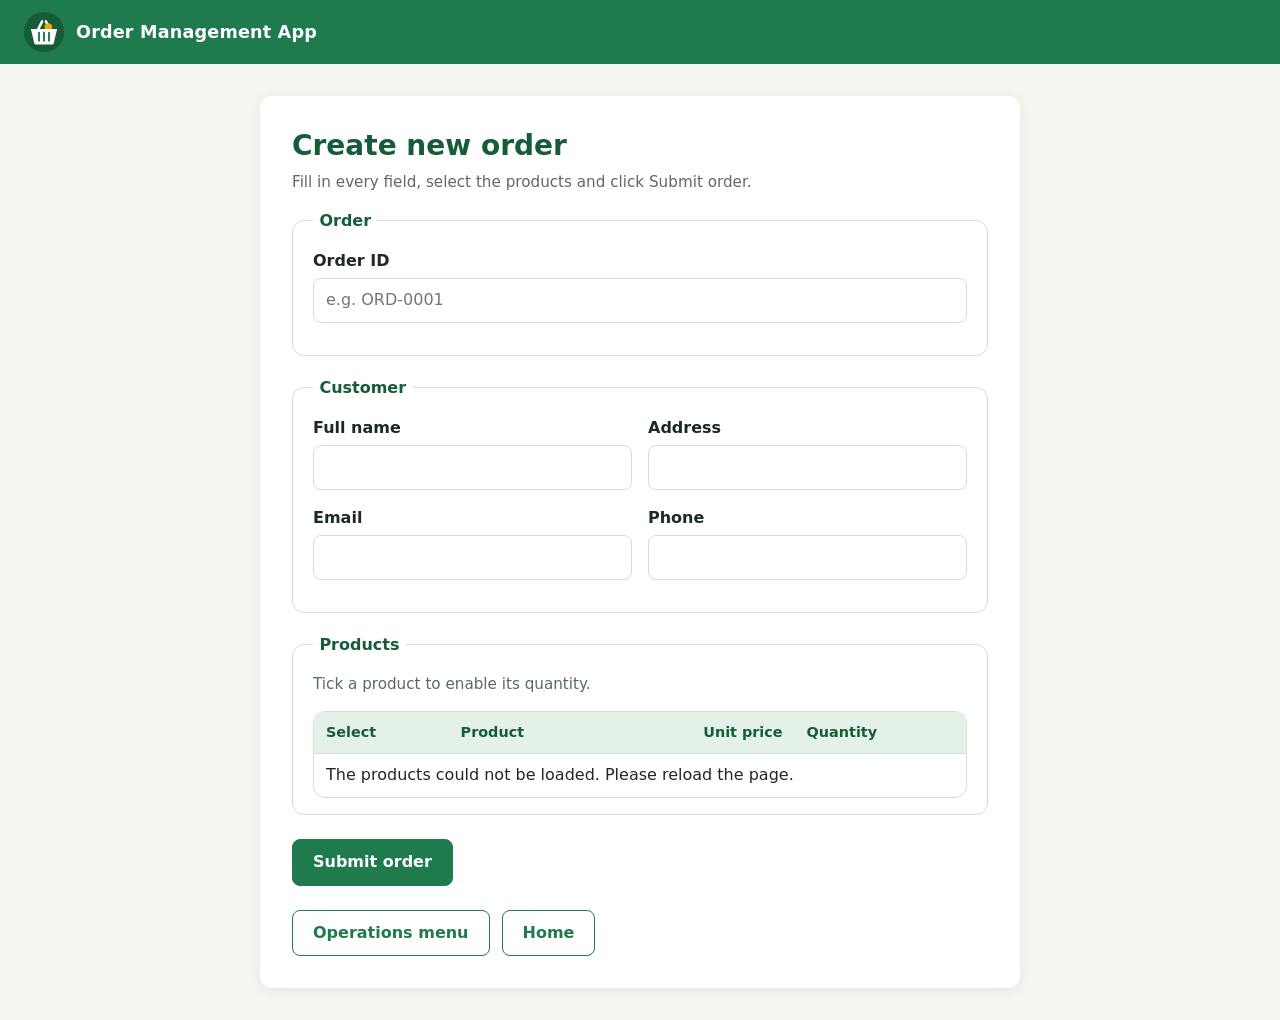
==== application/client/createOrder.html @ 73d6ef8f "feat(client): add create order page with product checkboxes" ====
<!DOCTYPE html>
<html lang="en">
<head>
    <meta charset="UTF-8">
    <meta name="viewport" content="width=device-width, initial-scale=1.0">
    <title>Create new order – Order Management App</title>
    <link rel="stylesheet" href="css/styles.css">
    <script src="js/common.js" defer></script>
    <script src="js/createOrder.js" defer></script>
</head>
<body>
    <header class="app-header">
        <svg class="logo" viewBox="0 0 64 64" aria-hidden="true">
            <circle class="logo-background" cx="32" cy="32" r="32"/>
            <path class="logo-handle" d="M23 27 L29 15 M41 27 L35 15"/>
            <circle class="logo-dot" cx="39" cy="24" r="6"/>
            <path class="logo-basket" d="M11 27 H53 L47.5 50 Q47 52 45 52 H19 Q17 52 16.5 50 Z"/>
            <path class="logo-slats" d="M24 33 V46 M32 33 V46 M40 33 V46"/>
        </svg>
        <span class="app-name">Order Management App</span>
    </header>

    <main class="page">
        <section class="card card--medium">
            <h1>Create new order</h1>
            <p class="hint">Fill in every field, select the products and click Submit order.</p>

            <form id="orderForm" novalidate>
                <fieldset>
                    <legend>Order</legend>
                    <div class="form-field">
                        <label for="orderId">Order ID</label>
                        <input type="text" id="orderId" name="orderId" maxlength="20" placeholder="e.g. ORD-0001" autocomplete="off">
                    </div>
                </fieldset>

                <fieldset>
                    <legend>Customer</legend>
                    <div class="form-grid">
                        <div class="form-field">
                            <label for="fullName">Full name</label>
                            <input type="text" id="fullName" name="fullName" autocomplete="name">
                        </div>
                        <div class="form-field">
                            <label for="address">Address</label>
                            <input type="text" id="address" name="address" autocomplete="street-address">
                        </div>
                        <div class="form-field">
                            <label for="email">Email</label>
                            <input type="email" id="email" name="email" autocomplete="email">
                        </div>
                        <div class="form-field">
                            <label for="phone">Phone</label>
                            <input type="tel" id="phone" name="phone" autocomplete="tel">
                        </div>
                    </div>
                </fieldset>

                <fieldset>
                    <legend>Products</legend>
                    <p class="hint">Tick a product to enable its quantity.</p>
                    <div class="table-wrapper">
                        <table class="products-table">
                            <thead>
                                <tr>
                                    <th scope="col">Select</th>
                                    <th scope="col">Product</th>
                                    <th scope="col" class="amount">Unit price</th>
                                    <th scope="col">Quantity</th>
                                </tr>
                            </thead>
                            <tbody id="productList">
                                <tr>
                                    <td colspan="4">Loading products…</td>
                                </tr>
                            </tbody>
                        </table>
                    </div>
                </fieldset>

                <p id="orderMessage" class="message" role="alert" hidden></p>

                <div class="button-bar">
                    <button type="submit" class="primary">Submit order</button>
                </div>
            </form>

            <section id="orderResult" class="result" aria-live="polite" hidden>
                <h2>Order saved</h2>
                <p id="orderResultText"></p>
            </section>

            <div class="button-bar">
                <button type="button" data-href="operations.html">Operations menu</button>
                <button type="button" data-href="index.html">Home</button>
            </div>
        </section>
    </main>
</body>
</html>
---- application/client/css/styles.css ----
/* ==========================================================================
   Order Management App - common stylesheet
   Linked from every client page and from the HTML pages generated by PHP
   (all orders, single order and 404 error pages).
   ========================================================================== */

:root {
    --color-primary: #1f7a4d;
    --color-primary-dark: #165c39;
    --color-primary-light: #e3f1e8;
    --color-accent: #f2a900;
    --color-background: #f4f6f1;
    --color-surface: #ffffff;
    --color-text: #1d2a22;
    --color-muted: #5b6b60;
    --color-border: #d5ddd4;
    --color-error: #b3261e;
    --color-error-light: #fdecea;
    --color-success-light: #e6f4ea;
    --radius: 12px;
    --shadow: 0 2px 12px rgba(29, 42, 34, 0.08);
    --font: system-ui, -apple-system, "Segoe UI", Roboto, Helvetica, Arial, sans-serif;
}

*,
*::before,
*::after {
    box-sizing: border-box;
}

[hidden] {
    display: none !important;
}

body {
    margin: 0;
    font-family: var(--font);
    font-size: 16px;
    line-height: 1.5;
    color: var(--color-text);
    background: var(--color-background);
}

/* ---------- Header and logo ---------- */

.app-header {
    display: flex;
    align-items: center;
    gap: 0.75rem;
    padding: 0.75rem 1.5rem;
    background: var(--color-primary);
    color: #ffffff;
}

.app-header .logo {
    width: 40px;
    height: 40px;
}

.app-header .logo-background {
    fill: var(--color-primary-dark);
}

.app-name {
    font-weight: 700;
    font-size: 1.1rem;
    letter-spacing: 0.01em;
}

.logo {
    width: 128px;
    height: 128px;
}

.logo-background {
    fill: var(--color-primary);
}

.logo-basket {
    fill: #ffffff;
}

.logo-handle {
    fill: none;
    stroke: #ffffff;
    stroke-width: 4;
    stroke-linecap: round;
}

.logo-slats {
    fill: none;
    stroke: var(--color-primary);
    stroke-width: 3;
    stroke-linecap: round;
}

.logo-dot {
    fill: var(--color-accent);
}

/* ---------- Layout ---------- */

.page {
    max-width: 1080px;
    margin: 2rem auto;
    padding: 0 1rem;
}

.card {
    background: var(--color-surface);
    border-radius: var(--radius);
    box-shadow: var(--shadow);
    padding: 2rem;
}

.card--narrow {
    max-width: 460px;
    margin: 0 auto;
}

.card--medium {
    max-width: 760px;
    margin: 0 auto;
}

.home {
    text-align: center;
    padding-top: 2.5rem;
    padding-bottom: 2.5rem;
}

h1 {
    margin: 0 0 0.5rem;
    font-size: 1.75rem;
    line-height: 1.25;
    color: var(--color-primary-dark);
}

.home h1 {
    margin-top: 1rem;
    font-size: 2.25rem;
}

h2 {
    margin: 1.75rem 0 0.5rem;
    font-size: 1.25rem;
    color: var(--color-primary-dark);
}

.lead {
    margin-top: 0;
    color: var(--color-muted);
    font-size: 1.05rem;
}

.hint {
    margin-top: 0;
    color: var(--color-muted);
    font-size: 0.95rem;
}

/* ---------- Buttons ---------- */

button {
    font: inherit;
    font-weight: 600;
    padding: 0.65rem 1.25rem;
    border: 1px solid var(--color-primary);
    border-radius: 8px;
    background: var(--color-surface);
    color: var(--color-primary);
    cursor: pointer;
    transition: background-color 0.15s ease;
}

button:hover {
    background: var(--color-primary-light);
}

button.primary {
    background: var(--color-primary);
    color: #ffffff;
}

button.primary:hover {
    background: var(--color-primary-dark);
}

button:disabled {
    opacity: 0.6;
    cursor: not-allowed;
}

button:focus-visible,
input:focus-visible,
select:focus-visible {
    outline: 3px solid #8cc7a5;
    outline-offset: 2px;
}

.button-bar {
    display: flex;
    flex-wrap: wrap;
    gap: 0.75rem;
    margin-top: 1.5rem;
}

.button-bar--center {
    justify-content: center;
}

.button-bar form {
    margin: 0;
}

/* ---------- Forms ---------- */

.form-field {
    display: flex;
    flex-direction: column;
    gap: 0.3rem;
    margin-bottom: 1rem;
}

.form-grid {
    display: grid;
    grid-template-columns: repeat(auto-fit, minmax(240px, 1fr));
    gap: 0 1rem;
}

label {
    font-weight: 600;
}

input[type="text"],
input[type="email"],
input[type="tel"],
input[type="password"],
input[type="number"],
select {
    width: 100%;
    font: inherit;
    padding: 0.6rem 0.75rem;
    border: 1px solid var(--color-border);
    border-radius: 8px;
    background: var(--color-surface);
    color: var(--color-text);
}

input:disabled {
    background: #eef1ec;
    color: var(--color-muted);
}

.input--invalid {
    border-color: var(--color-error) !important;
    background: var(--color-error-light) !important;
}

fieldset {
    margin: 0 0 1.25rem;
    padding: 1rem 1.25rem;
    border: 1px solid var(--color-border);
    border-radius: var(--radius);
}

legend {
    padding: 0 0.4rem;
    font-weight: 700;
    color: var(--color-primary-dark);
}

/* ---------- Messages and results ---------- */

.message {
    margin: 1rem 0;
    padding: 0.75rem 1rem;
    border-radius: 8px;
    white-space: pre-line;
}

.message--error {
    background: var(--color-error-light);
    border: 1px solid #f3b8b3;
    color: var(--color-error);
}

.message--info {
    background: var(--color-primary-light);
    color: var(--color-primary-dark);
}

.result {
    margin-top: 1.5rem;
    padding: 1.25rem 1.5rem;
    border: 1px solid #b7dcc4;
    border-radius: var(--radius);
    background: var(--color-success-light);
}

.result h2 {
    margin-top: 0;
}

.result-amount {
    font-size: 1.6rem;
    font-weight: 700;
    color: var(--color-primary-dark);
    white-space: nowrap;
}

.error-box {
    padding: 1rem 1.25rem;
    border-left: 6px solid var(--color-error);
    border-radius: 8px;
    background: var(--color-error-light);
}

.error-box h1 {
    color: var(--color-error);
}

/* ---------- Tables ---------- */

.table-wrapper {
    overflow-x: auto;
    border: 1px solid var(--color-border);
    border-radius: var(--radius);
    background: var(--color-surface);
}

table {
    width: 100%;
    border-collapse: collapse;
}

th,
td {
    padding: 0.6rem 0.75rem;
    border-bottom: 1px solid var(--color-border);
    text-align: left;
    vertical-align: top;
}

th {
    background: var(--color-primary-light);
    color: var(--color-primary-dark);
    font-size: 0.9rem;
    white-space: nowrap;
}

tbody tr:last-child td {
    border-bottom: none;
}

.amount {
    text-align: right;
    white-space: nowrap;
    font-variant-numeric: tabular-nums;
}

.total {
    font-weight: 700;
}

.product-list {
    margin: 0;
    padding-left: 1.1rem;
    min-width: 260px;
}

.products-table input[type="checkbox"] {
    width: 1.2rem;
    height: 1.2rem;
    accent-color: var(--color-primary);
    cursor: pointer;
}

.products-table input[type="number"] {
    width: 6.5rem;
}

.summary {
    color: var(--color-muted);
}

/* ---------- Documentation ---------- */

.doc-list {
    padding-left: 1.25rem;
}

.doc-list li {
    margin-bottom: 0.5rem;
}

/* ---------- Small screens ---------- */

@media (max-width: 600px) {
    .page {
        margin: 1rem auto;
    }

    .card {
        padding: 1.25rem;
    }

    .button-bar button,
    .button-bar form {
        flex: 1 1 auto;
    }

    .button-bar form button {
        width: 100%;
    }
}
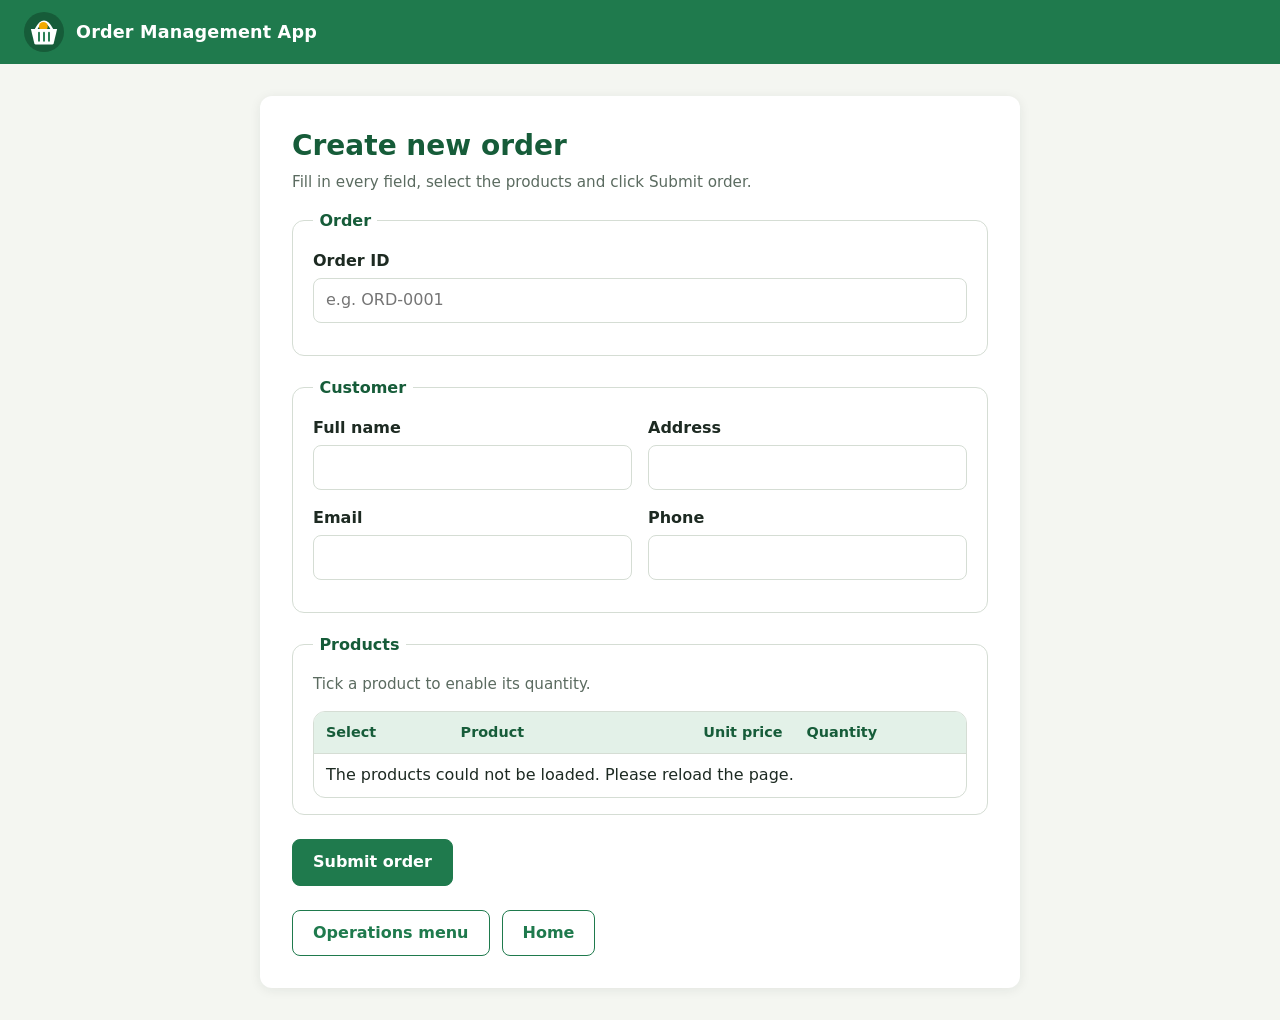
==== commit c0fbb105: "style: redesign logo with arched basket handle" ====
--- a/application/client/createOrder.html
+++ b/application/client/createOrder.html
@@ -12,8 +12,8 @@
     <header class="app-header">
         <svg class="logo" viewBox="0 0 64 64" aria-hidden="true">
             <circle class="logo-background" cx="32" cy="32" r="32"/>
-            <path class="logo-handle" d="M23 27 L29 15 M41 27 L35 15"/>
-            <circle class="logo-dot" cx="39" cy="24" r="6"/>
+            <path class="logo-handle" d="M19 28 Q32 3 45 28"/>
+            <circle class="logo-dot" cx="31" cy="23" r="7"/>
             <path class="logo-basket" d="M11 27 H53 L47.5 50 Q47 52 45 52 H19 Q17 52 16.5 50 Z"/>
             <path class="logo-slats" d="M24 33 V46 M32 33 V46 M40 33 V46"/>
         </svg>
--- a/application/client/css/styles.css
+++ b/application/client/css/styles.css
@@ -106,6 +106,10 @@
     padding: 0 1rem;
 }
 
+.page--wide {
+    max-width: 1320px;
+}
+
 .card {
     background: var(--color-surface);
     border-radius: var(--radius);
@@ -363,10 +367,21 @@
     font-weight: 700;
 }
 
+.nowrap {
+    white-space: nowrap;
+}
+
+.orders-table th,
+.orders-table td {
+    padding: 0.55rem 0.5rem;
+    font-size: 0.875rem;
+}
+
+
 .product-list {
     margin: 0;
-    padding-left: 1.1rem;
-    min-width: 260px;
+    padding-left: 1rem;
+    min-width: 180px;
 }
 
 .products-table input[type="checkbox"] {
